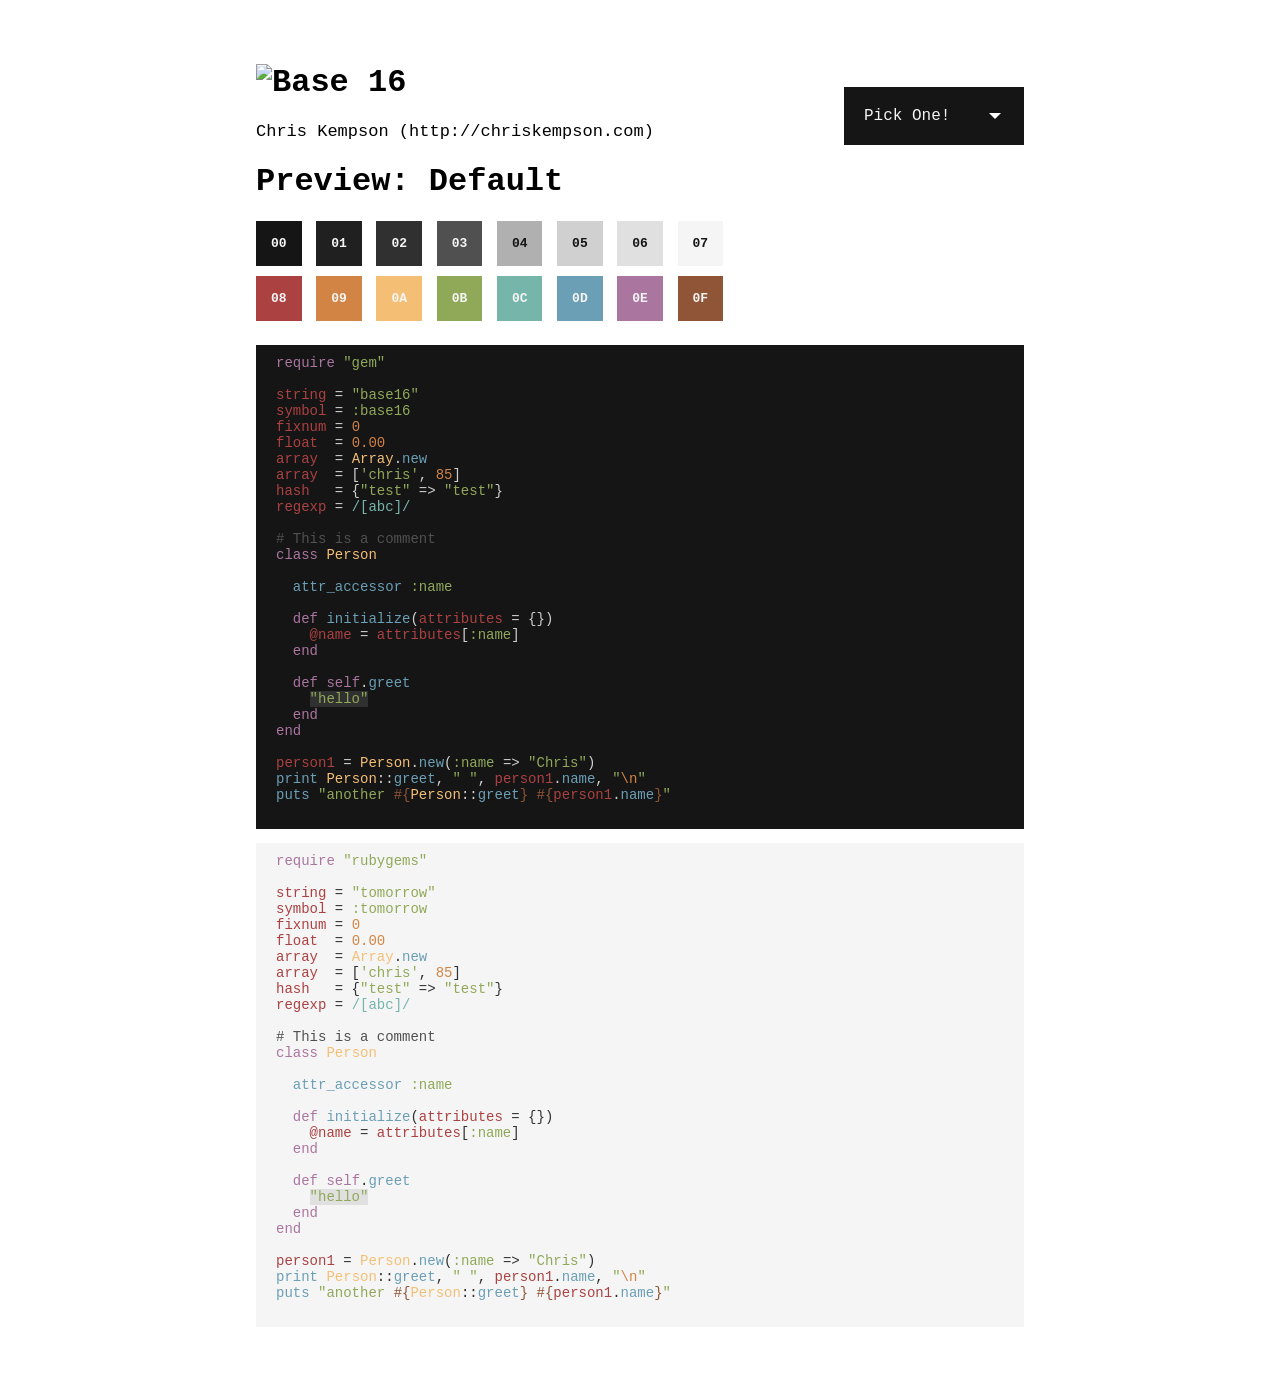
==== index.html @ 6a74ddd7 "Merge 3c22ae06d087eb3afd74c23c4965e4ad18551ebf into b5c121886dceafaa5d972c819fad14589efee5b5" ====
<!DOCTYPE html>
<html>
  <head>
    <meta http-equiv="content-type" content="text/html">
    <meta charset="utf-8">
    <title>Base16</title>
    <link rel="stylesheet" href="css/styles.css" type="text/css" />
    <!-- <link rel="stylesheet" href="css/base16-chalk.css" type="text/css" /> -->
    <link id="scheme" rel="stylesheet" href="css/base16-default.css" type="text/css" />
    <!-- <link rel="stylesheet" href="css/base16-eighties.css" type="text/css" /> -->
    <!-- <link rel="stylesheet" href="css/base16-greenscreen.css" type="text/css" /> -->
    <!-- <link rel="stylesheet" href="css/base16-mocha.css" type="text/css" /> -->
    <!-- <link rel="stylesheet" href="css/base16-monokai.css" type="text/css" /> -->
    <!-- <link rel="stylesheet" href="css/base16-ocean.css" type="text/css" /> -->
    <!-- <link rel="stylesheet" href="css/base16-railscasts.css" type="text/css" /> -->
    <!-- <link rel="stylesheet" href="css/base16-solarized.css" type="text/css" /> -->
    <!-- <link rel="stylesheet" href="css/base16-tomorrow.css" type="text/css" /> -->

    <script type="text/javascript" src="js/jquery.min.js" charset="utf-8"></script>
    <script type="text/javascript" src="js/switch.js" charset="utf-8"></script>
  </head>
  <body>
    <div id="scheme-select" class="base00-background default">
      <div class="current-scheme base07">Pick One!</div>
      <div class="triangle"></div>
      <ul class="scheme-list">
        <li class="base0F"><a href="#chalk">Chalk</a></li>
        <li class="base0E"><a href="#default">Default</a></li>
        <li class="base0D"><a href="#eighties">Eighties</a></li>
        <li class="base0C"><a href="#greenscreen">Greenscreen</a></li>
        <li class="base0B"><a href="#mocha">Mocha</a></li>
        <li class="base0A"><a href="#monokai">Monokai</a></li>
        <li class="base09"><a href="#ocean">Ocean</a></li>
        <li class="base08"><a href="#railscasts">Railscasts</a></li>
        <li class="base06"><a href="#solarized">Solarized</a></li>
        <li class="base05"><a href="#tomorrow">Tomorrow</a></li>
      </ul>
    </div>
    <h1>
      <img alt="Base 16" src="base16-logo.png" />
    </h1>
    <p class="author">Chris Kempson (http://chriskempson.com)</p>
    <h1 class="scheme">Preview: Default</h1>
    <div>
      <div class="block base00-background base07">00</div>
      <div class="block base01-background base07">01</div>
      <div class="block base02-background base07">02</div>
      <div class="block base03-background base07">03</div>
      <div class="block base04-background base00">04</div>
      <div class="block base05-background base00">05</div>
      <div class="block base06-background base00">06</div>
      <div class="block base07-background base00">07</div>
      <br />
      <div class="block base08-background base07">08</div>
      <div class="block base09-background base07">09</div>
      <div class="block base0A-background base07">0A</div>
      <div class="block base0B-background base07">0B</div>
      <div class="block base0C-background base07">0C</div>
      <div class="block base0D-background base07">0D</div>
      <div class="block base0E-background base07">0E</div>
      <div class="block base0F-background base07">0F</div>
    </div>
    <div>
      <pre class="base00-background base05">
<span class="base0E">require</span> <span class="base0B">"gem"</span>

<span class="base08">string</span> = <span class="base0B">"base16"</span>
<span class="base08">symbol</span> = <span class="base0B">:base16</span>
<span class="base08">fixnum</span> = <span class="base09">0</span>
<span class="base08">float</span>  = <span class="base09">0.00</span>
<span class="base08">array</span>  = <span class="base0A">Array</span>.<span class="base0D">new</span>
<span class="base08">array</span>  = [<span class="base0B">'chris'</span>, <span class="base09">85</span>]
<span class="base08">hash</span>   = {<span class="base0B">"test"</span> => <span class="base0B">"test"</span>}
<span class="base08">regexp</span> = <span class="base0C">/[abc]/</span>

<span class="base03"># This is a comment</span>
<span class="base0E">class</span> <span class="base0A">Person</span>
  
  <span class="base0D">attr_accessor</span> <span class="base0B">:name</span>
  
  <span class="base0E">def</span> <span class="base0D">initialize</span>(<span class="base08">attributes</span> = {})
    <span class="base08">@name</span> = <span class="base08">attributes</span>[<span class="base0B">:name</span>]
  <span class="base0E">end</span>
  
  <span class="base0E">def</span> <span class="base0E">self</span>.<span class="base0D">greet</span>
    <span class="base02-background"><span class="base0B">"hello"</span></span>
  <span class="base0E">end</span>
<span class="base0E">end</span>

<span class="base08">person1</span> = <span class="base0A">Person</span>.<span class="base0D">new</span>(<span class="base0B">:name</span> => <span class="base0B">"Chris"</span>)
<span class="base0D">print</span> <span class="base0A">Person</span>::<span class="base0D">greet</span>, <span class="base0B">" "</span>, <span class="base08">person1</span>.<span class="base0D">name</span>, <span class="base0B">"<span class="base09">\n</span>"</span>
<span class="base0D">puts</span> <span class="base0B">"another </span><span class="base0F">#{</span><span class="base0A">Person</span>::<span class="base0D">greet</span><span class="base0F">}</span> <span class="base0F">#{</span><span class="base08">person1</span>.<span class="base0D">name</span><span class="base0F">}</span><span class="base0B">"</span>
      </pre>
      
      <pre class="base07-background base02">
<span class="base0E">require</span> <span class="base0B">"rubygems"</span>

<span class="base08">string</span> = <span class="base0B">"tomorrow"</span>
<span class="base08">symbol</span> = <span class="base0B">:tomorrow</span>
<span class="base08">fixnum</span> = <span class="base09">0</span>
<span class="base08">float</span>  = <span class="base09">0.00</span>
<span class="base08">array</span>  = <span class="base0A">Array</span>.<span class="base0D">new</span>
<span class="base08">array</span>  = [<span class="base0B">'chris'</span>, <span class="base09">85</span>]
<span class="base08">hash</span>   = {<span class="base0B">"test"</span> => <span class="base0B">"test"</span>}
<span class="base08">regexp</span> = <span class="base0C">/[abc]/</span>

<span class="base03"># This is a comment</span>
<span class="base0E">class</span> <span class="base0A">Person</span>

  <span class="base0D">attr_accessor</span> <span class="base0B">:name</span>

  <span class="base0E">def</span> <span class="base0D">initialize</span>(<span class="base08">attributes</span> = {})
    <span class="base08">@name</span> = <span class="base08">attributes</span>[<span class="base0B">:name</span>]
  <span class="base0E">end</span>

  <span class="base0E">def</span> <span class="base0E">self</span>.<span class="base0D">greet</span>
    <span class="base06-background"><span class="base0B">"hello"</span></span>
  <span class="base0E">end</span>
<span class="base0E">end</span>

<span class="base08">person1</span> = <span class="base0A">Person</span>.<span class="base0D">new</span>(<span class="base0B">:name</span> => <span class="base0B">"Chris"</span>)
<span class="base0D">print</span> <span class="base0A">Person</span>::<span class="base0D">greet</span>, <span class="base0B">" "</span>, <span class="base08">person1</span>.<span class="base0D">name</span>, <span class="base0B">"<span class="base09">\n</span>"</span>
<span class="base0D">puts</span> <span class="base0B">"another </span><span class="base0F">#{</span><span class="base0A">Person</span>::<span class="base0D">greet</span><span class="base0F">}</span> <span class="base0F">#{</span><span class="base08">person1</span>.<span class="base0D">name</span><span class="base0F">}</span><span class="base0B">"</span>
      </pre>
    </div>
  </body>
</html>
---- css/styles.css ----
body { margin: 5% 20%; }
body, .scheme, .author, pre, .block {
  font-family: "menlo", monospace;
}
.author {
  font-size: 17px;
}
.block {
  display: inline-block;
  font-size: 13px;
  font-weight: bold;
  padding: 15px;
  margin: 0 5px 10px 0;
}
pre {
  font-size: 14px;
  padding: 10px 20px;
}
a {
  color: inherit;
}

#scheme-select {
  float: right;
  padding: 20px;
  width: 140px;
  cursor: pointer;
  position: relative;
  top: 23px;
}

#scheme-select:hover .scheme-list {
  display: block;
}

.scheme-list {
  display: none;
  list-style: none;
  padding: 0;
}

.scheme-list li {
  margin: 2px 0;
}

.triangle {
  position: absolute;
  top: 26px;
  right: 23px;
  width: 0;
  height: 0;
  border-left: 6px solid transparent;
  border-top: 6px solid #fff;
  border-right: 6px solid transparent;
}
---- css/base16-chalk.css ----
.base00-background { background-color: #151515; }
.base01-background { background-color: #202020; }
.base02-background { background-color: #303030; }
.base03-background { background-color: #505050; }
.base04-background { background-color: #b0b0b0; }
.base05-background { background-color: #d0d0d0; }
.base06-background { background-color: #e0e0e0; }
.base07-background { background-color: #f5f5f5; }
.base08-background { background-color: #fb9fb1; }
.base09-background { background-color: #eda987; }
.base0A-background { background-color: #ddb26f; }
.base0B-background { background-color: #acc267; }
.base0C-background { background-color: #12cfc0; }
.base0D-background { background-color: #6fc2ef; }
.base0E-background { background-color: #e1a3ee; }
.base0F-background { background-color: #deaf8f; }

.base00 { color: #151515; }
.base01 { color: #202020; }
.base02 { color: #303030; }
.base03 { color: #505050; }
.base04 { color: #b0b0b0; }
.base05 { color: #d0d0d0; }
.base06 { color: #e0e0e0; }
.base07 { color: #f5f5f5; }
.base08 { color: #fb9fb1; }
.base09 { color: #eda987; }
.base0A { color: #ddb26f; }
.base0B { color: #acc267; }
.base0C { color: #12cfc0; }
.base0D { color: #6fc2ef; }
.base0E { color: #e1a3ee; }
.base0F { color: #deaf8f; }
---- css/base16-default.css ----
.base00-background { background-color: #151515; }
.base01-background { background-color: #202020; }
.base02-background { background-color: #303030; }
.base03-background { background-color: #505050; }
.base04-background { background-color: #b0b0b0; }
.base05-background { background-color: #d0d0d0; }
.base06-background { background-color: #e0e0e0; }
.base07-background { background-color: #f5f5f5; }
.base08-background { background-color: #ac4142; }
.base09-background { background-color: #d28445; }
.base0A-background { background-color: #f4bf75; }
.base0B-background { background-color: #90a959; }
.base0C-background { background-color: #75b5aa; }
.base0D-background { background-color: #6a9fb5; }
.base0E-background { background-color: #aa759f; }
.base0F-background { background-color: #8f5536; }

.base00 { color: #151515; }
.base01 { color: #202020; }
.base02 { color: #303030; }
.base03 { color: #505050; }
.base04 { color: #b0b0b0; }
.base05 { color: #d0d0d0; }
.base06 { color: #e0e0e0; }
.base07 { color: #f5f5f5; }
.base08 { color: #ac4142; }
.base09 { color: #d28445; }
.base0A { color: #f4bf75; }
.base0B { color: #90a959; }
.base0C { color: #75b5aa; }
.base0D { color: #6a9fb5; }
.base0E { color: #aa759f; }
.base0F { color: #8f5536; }
---- css/base16-eighties.css ----
.base00-background { background-color: #2d2d2d; }
.base01-background { background-color: #393939; }
.base02-background { background-color: #515151; }
.base03-background { background-color: #747369; }
.base04-background { background-color: #a09f93; }
.base05-background { background-color: #d3d0c8; }
.base06-background { background-color: #e8e6df; }
.base07-background { background-color: #f2f0ec; }
.base08-background { background-color: #f2777a; }
.base09-background { background-color: #f99157; }
.base0A-background { background-color: #ffcc66; }
.base0B-background { background-color: #99cc99; }
.base0C-background { background-color: #66cccc; }
.base0D-background { background-color: #6699cc; }
.base0E-background { background-color: #cc99cc; }
.base0F-background { background-color: #d27b53; }

.base00 { color: #2d2d2d; }
.base01 { color: #393939; }
.base02 { color: #515151; }
.base03 { color: #747369; }
.base04 { color: #a09f93; }
.base05 { color: #d3d0c8; }
.base06 { color: #e8e6df; }
.base07 { color: #f2f0ec; }
.base08 { color: #f2777a; }
.base09 { color: #f99157; }
.base0A { color: #ffcc66; }
.base0B { color: #99cc99; }
.base0C { color: #66cccc; }
.base0D { color: #6699cc; }
.base0E { color: #cc99cc; }
.base0F { color: #d27b53; }
---- css/base16-greenscreen.css ----
.base00-background { background-color: #001100; }
.base01-background { background-color: #003300; }
.base02-background { background-color: #005500; }
.base03-background { background-color: #007700; }
.base04-background { background-color: #009900; }
.base05-background { background-color: #00bb00; }
.base06-background { background-color: #00dd00; }
.base07-background { background-color: #00ff00; }
.base08-background { background-color: #007700; }
.base09-background { background-color: #009900; }
.base0A-background { background-color: #007700; }
.base0B-background { background-color: #00bb00; }
.base0C-background { background-color: #005500; }
.base0D-background { background-color: #009900; }
.base0E-background { background-color: #00bb00; }
.base0F-background { background-color: #005500; }

.base00 { color: #001100; }
.base01 { color: #003300; }
.base02 { color: #005500; }
.base03 { color: #007700; }
.base04 { color: #009900; }
.base05 { color: #00bb00; }
.base06 { color: #00dd00; }
.base07 { color: #00ff00; }
.base08 { color: #007700; }
.base09 { color: #009900; }
.base0A { color: #007700; }
.base0B { color: #00bb00; }
.base0C { color: #005500; }
.base0D { color: #009900; }
.base0E { color: #00bb00; }
.base0F { color: #005500; }
---- css/base16-mocha.css ----
.base00-background { background-color: #3B3228; }
.base01-background { background-color: #534636; }
.base02-background { background-color: #645240; }
.base03-background { background-color: #7e705a; }
.base04-background { background-color: #b8afad; }
.base05-background { background-color: #d0c8c6; }
.base06-background { background-color: #e9e1dd; }
.base07-background { background-color: #f5eeeb; }
.base08-background { background-color: #cb6077; }
.base09-background { background-color: #d28b71; }
.base0A-background { background-color: #f4bc87; }
.base0B-background { background-color: #beb55b; }
.base0C-background { background-color: #7bbda4; }
.base0D-background { background-color: #8ab3b5; }
.base0E-background { background-color: #a89bb9; }
.base0F-background { background-color: #bb9584; }

.base00 { color: #3B3228; }
.base01 { color: #534636; }
.base02 { color: #645240; }
.base03 { color: #7e705a; }
.base04 { color: #b8afad; }
.base05 { color: #d0c8c6; }
.base06 { color: #e9e1dd; }
.base07 { color: #f5eeeb; }
.base08 { color: #cb6077; }
.base09 { color: #d28b71; }
.base0A { color: #f4bc87; }
.base0B { color: #beb55b; }
.base0C { color: #7bbda4; }
.base0D { color: #8ab3b5; }
.base0E { color: #a89bb9; }
.base0F { color: #bb9584; }
---- css/base16-monokai.css ----
.base00-background { background-color: #272822; }
.base01-background { background-color: #383830; }
.base02-background { background-color: #49483e; }
.base03-background { background-color: #75715e; }
.base04-background { background-color: #a59f85; }
.base05-background { background-color: #f8f8f2; }
.base06-background { background-color: #f5f4f1; }
.base07-background { background-color: #f9f8f5; }
.base08-background { background-color: #f92672; }
.base09-background { background-color: #fd971f; }
.base0A-background { background-color: #f4bf75; }
.base0B-background { background-color: #a6e22e; }
.base0C-background { background-color: #a1efe4; }
.base0D-background { background-color: #66d9ef; }
.base0E-background { background-color: #ae81ff; }
.base0F-background { background-color: #cc6633; }

.base00 { color: #272822; }
.base01 { color: #383830; }
.base02 { color: #49483e; }
.base03 { color: #75715e; }
.base04 { color: #a59f85; }
.base05 { color: #f8f8f2; }
.base06 { color: #f5f4f1; }
.base07 { color: #f9f8f5; }
.base08 { color: #f92672; }
.base09 { color: #fd971f; }
.base0A { color: #f4bf75; }
.base0B { color: #a6e22e; }
.base0C { color: #a1efe4; }
.base0D { color: #66d9ef; }
.base0E { color: #ae81ff; }
.base0F { color: #cc6633; }
---- css/base16-ocean.css ----
.base00-background { background-color: #2b303b; }
.base01-background { background-color: #343d46; }
.base02-background { background-color: #4f5b66; }
.base03-background { background-color: #65737e; }
.base04-background { background-color: #a7adba; }
.base05-background { background-color: #c0c5ce; }
.base06-background { background-color: #dfe1e8; }
.base07-background { background-color: #eff1f5; }
.base08-background { background-color: #bf616a; }
.base09-background { background-color: #d08770; }
.base0A-background { background-color: #ebcb8b; }
.base0B-background { background-color: #a3be8c; }
.base0C-background { background-color: #96b5b4; }
.base0D-background { background-color: #8fa1b3; }
.base0E-background { background-color: #b48ead; }
.base0F-background { background-color: #ab7967; }

.base00 { color: #2b303b; }
.base01 { color: #343d46; }
.base02 { color: #4f5b66; }
.base03 { color: #65737e; }
.base04 { color: #a7adba; }
.base05 { color: #c0c5ce; }
.base06 { color: #dfe1e8; }
.base07 { color: #eff1f5; }
.base08 { color: #bf616a; }
.base09 { color: #d08770; }
.base0A { color: #ebcb8b; }
.base0B { color: #a3be8c; }
.base0C { color: #96b5b4; }
.base0D { color: #8fa1b3; }
.base0E { color: #b48ead; }
.base0F { color: #ab7967; }
---- css/base16-railscasts.css ----
.base00-background { background-color: #2b2b2b; }
.base01-background { background-color: #272935; }
.base02-background { background-color: #3a4055; }
.base03-background { background-color: #5a647e; }
.base04-background { background-color: #d4cfc9; }
.base05-background { background-color: #e6e1dc; }
.base06-background { background-color: #f4f1ed; }
.base07-background { background-color: #f9f7f3; }
.base08-background { background-color: #da4939; }
.base09-background { background-color: #cc7833; }
.base0A-background { background-color: #ffc66d; }
.base0B-background { background-color: #a5c261; }
.base0C-background { background-color: #519f50; }
.base0D-background { background-color: #6d9cbe; }
.base0E-background { background-color: #b6b3eb; }
.base0F-background { background-color: #bc9458; }

.base00 { color: #2b2b2b; }
.base01 { color: #272935; }
.base02 { color: #3a4055; }
.base03 { color: #5a647e; }
.base04 { color: #d4cfc9; }
.base05 { color: #e6e1dc; }
.base06 { color: #f4f1ed; }
.base07 { color: #f9f7f3; }
.base08 { color: #da4939; }
.base09 { color: #cc7833; }
.base0A { color: #ffc66d; }
.base0B { color: #a5c261; }
.base0C { color: #519f50; }
.base0D { color: #6d9cbe; }
.base0E { color: #b6b3eb; }
.base0F { color: #bc9458; }
---- css/base16-solarized.css ----
.base00-background { background-color: #002b36; }
.base01-background { background-color: #073642; }
.base02-background { background-color: #586e75; }
.base03-background { background-color: #657b83; }
.base04-background { background-color: #839496; }
.base05-background { background-color: #93a1a1; }
.base06-background { background-color: #eee8d5; }
.base07-background { background-color: #fdf6e3; }
.base08-background { background-color: #dc322f; }
.base09-background { background-color: #cb4b16; }
.base0A-background { background-color: #b58900; }
.base0B-background { background-color: #859900; }
.base0C-background { background-color: #2aa198; }
.base0D-background { background-color: #268bd2; }
.base0E-background { background-color: #6c71c4; }
.base0F-background { background-color: #d33682; }

.base00 { color: #002b36; }
.base01 { color: #073642; }
.base02 { color: #586e75; }
.base03 { color: #657b83; }
.base04 { color: #839496; }
.base05 { color: #93a1a1; }
.base06 { color: #eee8d5; }
.base07 { color: #fdf6e3; }
.base08 { color: #dc322f; }
.base09 { color: #cb4b16; }
.base0A { color: #b58900; }
.base0B { color: #859900; }
.base0C { color: #2aa198; }
.base0D { color: #268bd2; }
.base0E { color: #6c71c4; }
.base0F { color: #d33682; }
---- css/base16-tomorrow.css ----
.base00-background { background-color: #1d1f21; }
.base01-background { background-color: #282a2e; }
.base02-background { background-color: #373b41; }
.base03-background { background-color: #969896; }
.base04-background { background-color: #b4b7b4; }
.base05-background { background-color: #c5c8c6; }
.base06-background { background-color: #e0e0e0; }
.base07-background { background-color: #ffffff; }
.base08-background { background-color: #cc6666; }
.base09-background { background-color: #de935f; }
.base0A-background { background-color: #f0c674; }
.base0B-background { background-color: #b5bd68; }
.base0C-background { background-color: #8abeb7; }
.base0D-background { background-color: #81a2be; }
.base0E-background { background-color: #b294bb; }
.base0F-background { background-color: #a3685a; }

.base00 { color: #1d1f21; }
.base01 { color: #282a2e; }
.base02 { color: #373b41; }
.base03 { color: #969896; }
.base04 { color: #b4b7b4; }
.base05 { color: #c5c8c6; }
.base06 { color: #e0e0e0; }
.base07 { color: #ffffff; }
.base08 { color: #cc6666; }
.base09 { color: #de935f; }
.base0A { color: #f0c674; }
.base0B { color: #b5bd68; }
.base0C { color: #8abeb7; }
.base0D { color: #81a2be; }
.base0E { color: #b294bb; }
.base0F { color: #a3685a; }
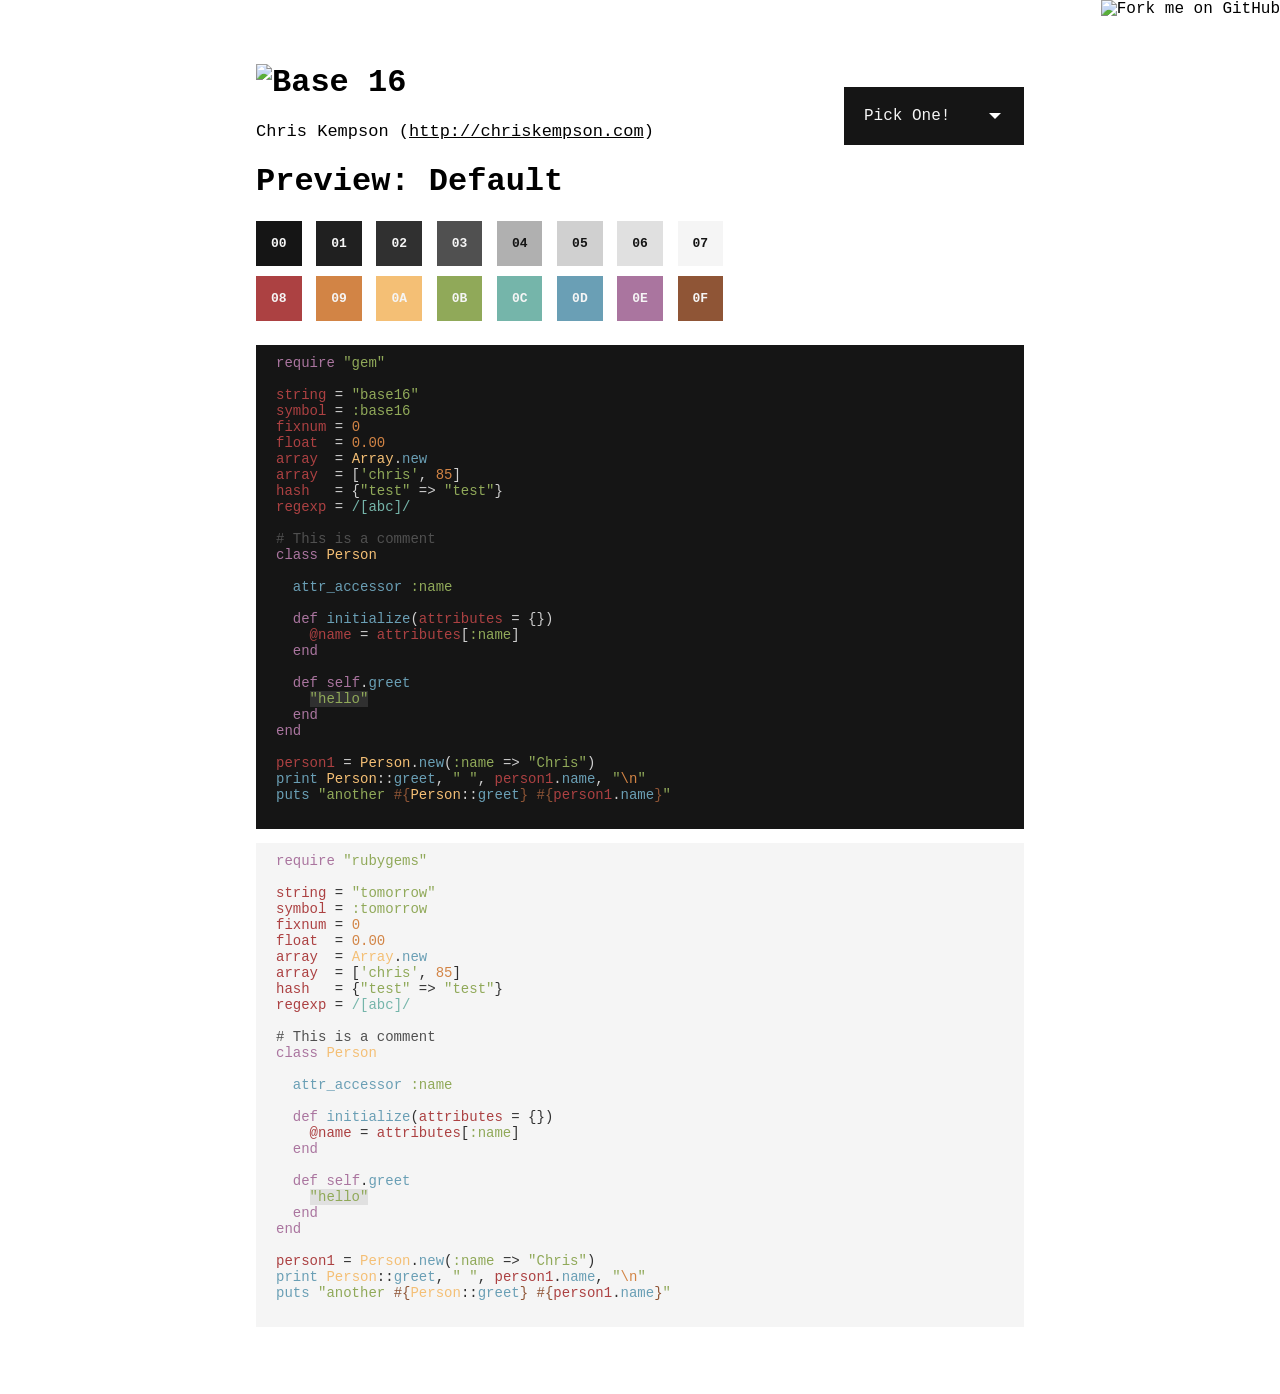
==== commit 188615fe: "Initially set all links to disabled Theme changing does not work in firefox when links start in the " ====
--- a/index.html
+++ b/index.html
@@ -1,45 +1,99 @@
 <!DOCTYPE html>
 <html>
   <head>
-    <meta http-equiv="content-type" content="text/html">
     <meta charset="utf-8">
+    <meta name="viewport" content="width=device-width,initial-scale=1">
     <title>Base16</title>
+    <link rel="shortcut icon" href="favicon.ico" />
     <link rel="stylesheet" href="css/styles.css" type="text/css" />
-    <!-- <link rel="stylesheet" href="css/base16-chalk.css" type="text/css" /> -->
-    <link id="scheme" rel="stylesheet" href="css/base16-default.css" type="text/css" />
-    <!-- <link rel="stylesheet" href="css/base16-eighties.css" type="text/css" /> -->
-    <!-- <link rel="stylesheet" href="css/base16-greenscreen.css" type="text/css" /> -->
-    <!-- <link rel="stylesheet" href="css/base16-mocha.css" type="text/css" /> -->
-    <!-- <link rel="stylesheet" href="css/base16-monokai.css" type="text/css" /> -->
-    <!-- <link rel="stylesheet" href="css/base16-ocean.css" type="text/css" /> -->
-    <!-- <link rel="stylesheet" href="css/base16-railscasts.css" type="text/css" /> -->
-    <!-- <link rel="stylesheet" href="css/base16-solarized.css" type="text/css" /> -->
-    <!-- <link rel="stylesheet" href="css/base16-tomorrow.css" type="text/css" /> -->
-
-    <script type="text/javascript" src="js/jquery.min.js" charset="utf-8"></script>
-    <script type="text/javascript" src="js/switch.js" charset="utf-8"></script>
+
+    <link rel="stylesheet" href="css/base16-ateliercave.css" type="text/css" class="theme ateliercave" disabled />
+    <link rel="stylesheet" href="css/base16-atelierdune.css" type="text/css" class="theme atelierdune" disabled />
+    <link rel="stylesheet" href="css/base16-atelierestuary.css" type="text/css" class="theme atelierestuary" disabled />
+    <link rel="stylesheet" href="css/base16-atelierforest.css" type="text/css" class="theme atelierforest" disabled />
+    <link rel="stylesheet" href="css/base16-atelierheath.css" type="text/css" class="theme atelierheath" disabled />
+    <link rel="stylesheet" href="css/base16-atelierlakeside.css" type="text/css" class="theme atelierlakeside" disabled />
+    <link rel="stylesheet" href="css/base16-atelierplateau.css" type="text/css" class="theme atelierplateau" disabled />
+    <link rel="stylesheet" href="css/base16-ateliersavanna.css" type="text/css" class="theme ateliersavanna" disabled />
+    <link rel="stylesheet" href="css/base16-atelierseaside.css" type="text/css" class="theme atelierseaside" disabled />
+    <link rel="stylesheet" href="css/base16-ateliersulphurpool.css" type="text/css" class="theme ateliersulphurpool" disabled />
+
+    <link rel="stylesheet" href="css/base16-3024.css" type="text/css" class="theme 3024" disabled />
+    <link rel="stylesheet" href="css/base16-ashes.css" type="text/css" class="theme ashes" disabled />
+    <link rel="stylesheet" href="css/base16-bespin.css" type="text/css" class="theme bespin" disabled />
+    <link rel="stylesheet" href="css/base16-bright.css" type="text/css" class="theme bright" disabled />
+    <link rel="stylesheet" href="css/base16-chalk.css" type="text/css" class="theme chalk" disabled />
+    <link rel="stylesheet" href="css/base16-default.css" type="text/css" class="theme default" disabled />
+    <link rel="stylesheet" href="css/base16-eighties.css" type="text/css" class="theme eighties" disabled />
+    <link rel="stylesheet" href="css/base16-flat.css" type="text/css" class="theme flat" disabled />
+    <link rel="stylesheet" href="css/base16-grayscale.css" type="text/css" class="theme grayscale" disabled />
+    <link rel="stylesheet" href="css/base16-greenscreen.css" type="text/css" class="theme greenscreen" disabled />
+    <link rel="stylesheet" href="css/base16-isotope.css" type="text/css" class="theme isotope" disabled />
+    <link rel="stylesheet" href="css/base16-londontube.css" type="text/css" class="theme londontube" disabled />
+    <link rel="stylesheet" href="css/base16-marrakesh.css" type="text/css" class="theme marrakesh" disabled />
+    <link rel="stylesheet" href="css/base16-mocha.css" type="text/css" class="theme mocha" disabled />
+    <link rel="stylesheet" href="css/base16-monokai.css" type="text/css" class="theme monokai" disabled />
+    <link rel="stylesheet" href="css/base16-ocean.css" type="text/css" class="theme ocean" disabled />
+    <link rel="stylesheet" href="css/base16-paraiso.css" type="text/css" class="theme paraiso" disabled />
+    <link rel="stylesheet" href="css/base16-pop.css" type="text/css" class="theme pop" disabled />
+    <link rel="stylesheet" href="css/base16-railscasts.css" type="text/css" class="theme railscasts" disabled />
+    <link rel="stylesheet" href="css/base16-shapeshifter.css" type="text/css" class="theme shapeshifter" disabled />
+    <link rel="stylesheet" href="css/base16-solarized.css" type="text/css" class="theme solarized" disabled />
+    <link rel="stylesheet" href="css/base16-tomorrow.css" type="text/css" class="theme tomorrow" disabled />
+    <link rel="stylesheet" href="css/base16-twilight.css" type="text/css" class="theme twilight" disabled />
   </head>
   <body>
-    <div id="scheme-select" class="base00-background default">
-      <div class="current-scheme base07">Pick One!</div>
-      <div class="triangle"></div>
-      <ul class="scheme-list">
-        <li class="base0F"><a href="#chalk">Chalk</a></li>
-        <li class="base0E"><a href="#default">Default</a></li>
-        <li class="base0D"><a href="#eighties">Eighties</a></li>
-        <li class="base0C"><a href="#greenscreen">Greenscreen</a></li>
-        <li class="base0B"><a href="#mocha">Mocha</a></li>
-        <li class="base0A"><a href="#monokai">Monokai</a></li>
-        <li class="base09"><a href="#ocean">Ocean</a></li>
-        <li class="base08"><a href="#railscasts">Railscasts</a></li>
-        <li class="base06"><a href="#solarized">Solarized</a></li>
-        <li class="base05"><a href="#tomorrow">Tomorrow</a></li>
-      </ul>
-    </div>
+  <a href="https://github.com/chriskempson/base16"><img style="position: absolute; top: 0; right: 0; border: 0;" src="https://camo.githubusercontent.com/38ef81f8aca64bb9a64448d0d70f1308ef5341ab/68747470733a2f2f73332e616d617a6f6e6177732e636f6d2f6769746875622f726962626f6e732f666f726b6d655f72696768745f6461726b626c75655f3132313632312e706e67" alt="Fork me on GitHub" data-canonical-src="https://s3.amazonaws.com/github/ribbons/forkme_right_darkblue_121621.png"></a>
+  <div id="scheme-select" class="base00-background default">
+    <div class="current-scheme base07">Pick One!</div>
+    <div class="triangle"></div>
+    <ul class="scheme-list">
+      <li class="base0F"><a href="#ateliercave">Atelier Cave</a></li>
+      <li class="base0E"><a href="#atelierdune">Atelier Dune</a></li>
+      <li class="base0D"><a href="#atelierestuary">Atelier Estuary</a></li>
+      <li class="base0C"><a href="#atelierforest">Atelier Forest</a></li>
+      <li class="base0B"><a href="#atelierheath">Atelier Heath</a></li>
+      <li class="base0A"><a href="#atelierlakeside">Atelier Lakeside</a></li>
+      <li class="base09"><a href="#atelierplateau">Atelier Plateau</a></li>
+      <li class="base08"><a href="#ateliersavanna">Atelier Savanna</a></li>
+      <li class="base06"><a href="#atelierseaside">Atelier Seaside</a></li>
+      <li class="base04"><a href="#ateliersulphurpool">Atelier Sulphurpool</a></li>
+    </ul>
+    <ul class="scheme-list">
+      <li class="base0F"><a href="#3024">3024</a></li>
+      <li class="base0E"><a href="#ashes">Ashes</a></li>
+      <li class="base0D"><a href="#bespin">Bespin</a></li>
+      <li class="base0C"><a href="#bright">Bright</a></li>
+      <li class="base0B"><a href="#chalk">Chalk</a></li>
+      <li class="base0A"><a href="#default">Default</a></li>
+      <li class="base09"><a href="#eighties">Eighties</a></li>
+      <li class="base08"><a href="#flat">Flat</a></li>
+      <li class="base06"><a href="#grayscale">Grayscale</a></li>
+      <li class="base04"><a href="#greenscreen">Greenscreen</a></li>
+    </ul>
+    <ul class="scheme-list">
+      <li class="base0F"><a href="#isotope">Isotope</a></li>
+      <li class="base0E"><a href="#londontube">London Tube</a></li>
+      <li class="base0D"><a href="#marrakesh">Marrakesh</a></li>
+      <li class="base0C"><a href="#mocha">Mocha</a></li>
+      <li class="base0B"><a href="#monokai">Monokai</a></li>
+      <li class="base0A"><a href="#ocean">Ocean</a></li>
+      <li class="base09"><a href="#paraiso">Paraiso</a></li>
+      <li class="base08"><a href="#pop">Pop</a></li>
+      <li class="base06"><a href="#railscasts">Railscasts</a></li>
+      <li class="base04"><a href="#shapeshifter">Shapeshifter</a></li>
+    </ul>
+    <ul class="scheme-list">
+      <li class="base0F"><a href="#solarized">Solarized</a></li>
+      <li class="base0E"><a href="#tomorrow">Tomorrow</a></li>
+      <li class="base0D"><a href="#twilight">Twilight</a></li>
+    </ul>
+  </div>
+  <div class="container">
     <h1>
       <img alt="Base 16" src="base16-logo.png" />
     </h1>
-    <p class="author">Chris Kempson (http://chriskempson.com)</p>
+    <p class="author">Chris Kempson (<a href="http://chriskempson.com">http://chriskempson.com</a>)</p>
     <h1 class="scheme">Preview: Default</h1>
     <div>
       <div class="block base00-background base07">00</div>
@@ -75,13 +129,13 @@
 
 <span class="base03"># This is a comment</span>
 <span class="base0E">class</span> <span class="base0A">Person</span>
-  
+
   <span class="base0D">attr_accessor</span> <span class="base0B">:name</span>
-  
+
   <span class="base0E">def</span> <span class="base0D">initialize</span>(<span class="base08">attributes</span> = {})
     <span class="base08">@name</span> = <span class="base08">attributes</span>[<span class="base0B">:name</span>]
   <span class="base0E">end</span>
-  
+
   <span class="base0E">def</span> <span class="base0E">self</span>.<span class="base0D">greet</span>
     <span class="base02-background"><span class="base0B">"hello"</span></span>
   <span class="base0E">end</span>
@@ -91,7 +145,7 @@
 <span class="base0D">print</span> <span class="base0A">Person</span>::<span class="base0D">greet</span>, <span class="base0B">" "</span>, <span class="base08">person1</span>.<span class="base0D">name</span>, <span class="base0B">"<span class="base09">\n</span>"</span>
 <span class="base0D">puts</span> <span class="base0B">"another </span><span class="base0F">#{</span><span class="base0A">Person</span>::<span class="base0D">greet</span><span class="base0F">}</span> <span class="base0F">#{</span><span class="base08">person1</span>.<span class="base0D">name</span><span class="base0F">}</span><span class="base0B">"</span>
       </pre>
-      
+
       <pre class="base07-background base02">
 <span class="base0E">require</span> <span class="base0B">"rubygems"</span>
 
@@ -123,6 +177,68 @@
 <span class="base0D">puts</span> <span class="base0B">"another </span><span class="base0F">#{</span><span class="base0A">Person</span>::<span class="base0D">greet</span><span class="base0F">}</span> <span class="base0F">#{</span><span class="base08">person1</span>.<span class="base0D">name</span><span class="base0F">}</span><span class="base0B">"</span>
       </pre>
     </div>
+  </div>
+  <script type="text/javascript" src="js/jquery.min.js" charset="utf-8"></script>
+  <script async type="text/javascript" src="js/jquery.ba-hashchange.min.js" charset="utf-8"></script>
+  <script async type="text/javascript" src="js/switch.js" charset="utf-8"></script>
+  <script async>
+$(function(){
+  var body = $('body');
+
+// just for touch-enabled devices: inserted close-button
+  if ((!!('ontouchstart' in window) || !!('onmsgesturechange' in window))?' touch':'') {
+    $('<button id="btnClose" class="btn-close" style="position: absolute; top: 100px; right: 20%; border: 0; font-size: 32px; padding: 0 .4em .6em; -webkit-appearance: none; outline: none; vertical-align: top; display: inline-block; cursor: pointer; background-clip: padding-box; text-decoration: none; z-index: 100;">&times;</button>').insertBefore('#scheme-select');
+  }
+    // when clicking the select-menu (_anywhere_) on any device ...
+  $('#scheme-select').on('click', function (e) {
+    var select = $(this);
+
+    // add `.hover` class on any device on wrapper-div
+    select.toggleClass('hover');
+
+    // add `.has-select-active` class for touch enabled devices on body-tag
+    body.addClass('has-select-active');
+
+    // add `.base08` and `base00-background` classes on any device on inserted button to make it visible: see also in `CSS`; (to override): .btn-close { background: transparent; color: transparent; }
+    // $('#btnClose').addClass('base08 base00-background');
+  });
+
+   // when tapping the close button on touch enabled devices ...
+  $('#btnClose').on('click', function (e) {
+  //   // var btnClose = $(this);
+
+    // remove `.base08` and `base00-background` classes for touch enabled devices on inserted button to make the button invisible again: see also in `CSS`; (falls back to): .btn-close { background: transparent; color: transparent; }
+    // btnClose.removeClass('base08 base00-background');
+     // $('#btnClose').toggleClass('base08 base00-background');
+    // remove `.hover` class for any device on wrapper-div when hitting the close-button
+    $('#scheme-select').removeClass('hover');
+
+    // remove `.has-select-active` class for any device on body-tag
+    body.removeClass('has-select-active');
+  });
+
+  // when hovering over the select-menu (_anywhere_) on touch mouse-input enabled devices ...
+  $('#scheme-select').on('mouseenter', function (e) {
+    var select = $(this);
+
+    // add the same `.hover` class for mouse-input enabled devices on wrapper-div
+    select.addClass('hover');
+
+    // add `.has-select-active` class for mouse-input enabled devices on body-tag
+    body.addClass('has-select-active');
+  });
+
+  $('#scheme-select').on('mouseleave', function (e) {
+    var select = $(this);
+
+    // remove the same `.hover` class for mouse-input enabled devices on wrapper-div
+    select.removeClass('hover');
+
+    // remove `.has-select-active` class for mouse-input enabled devices on body-tag
+    body.removeClass('has-select-active');
+  });
+
+});
+  </script>
   </body>
 </html>
-
